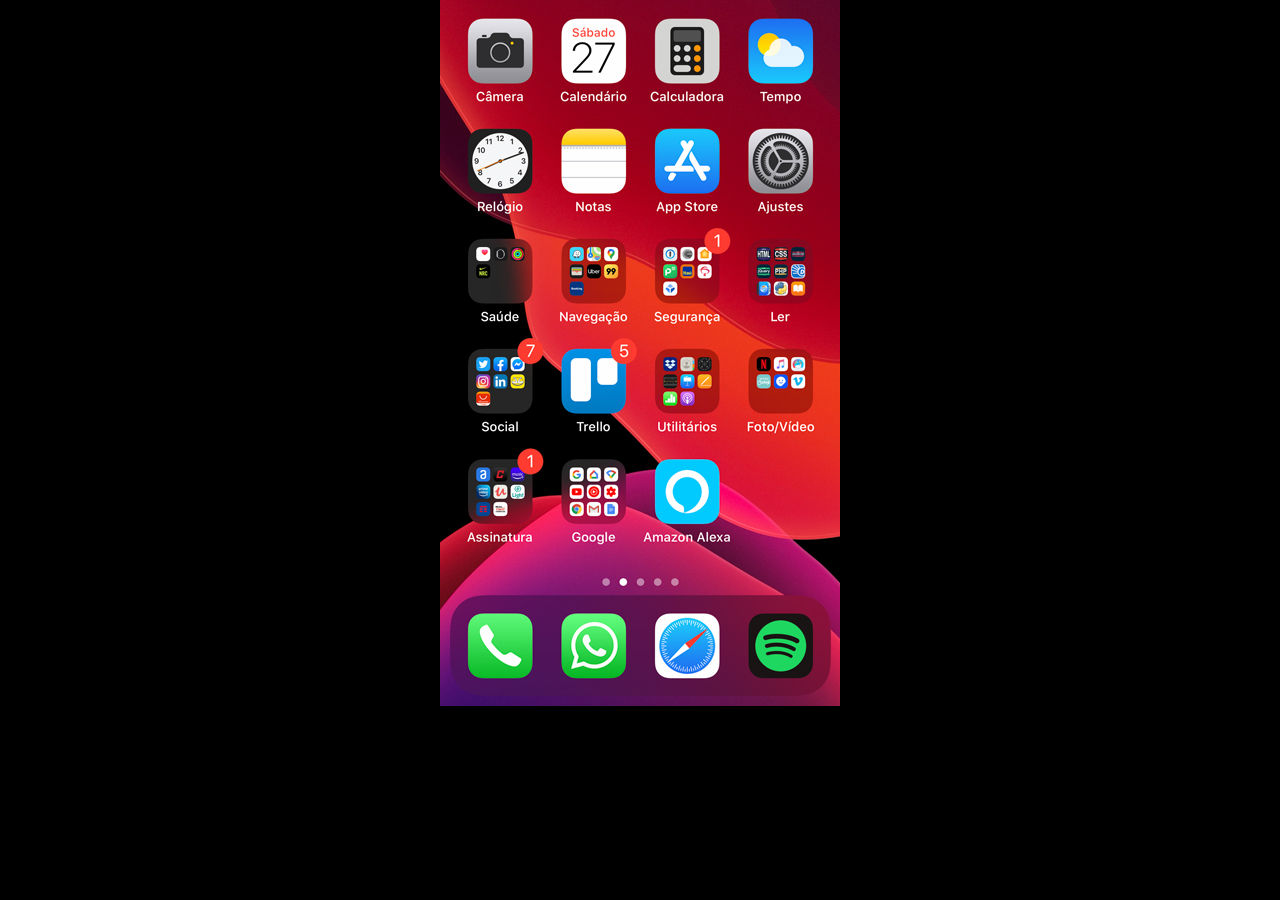
==== home.html @ 7de1ed91 "up" ====
<!DOCTYPE html>
<html lang="pt-BR">
<head>
    <meta charset="UTF-8">
    <meta name="viewport" content="width=device-width, initial-scale=1.0">
    <title>Home</title>
    <style>
        *{
            margin: 0px;
            padding: 0px;
        }
        body{
            width: 100vw;
            height: 100vh;
            background: black url(imagens/tela-home.jpg) no-repeat top center;
        }
    </style>
</head>
<body>
    
</body>
</html>
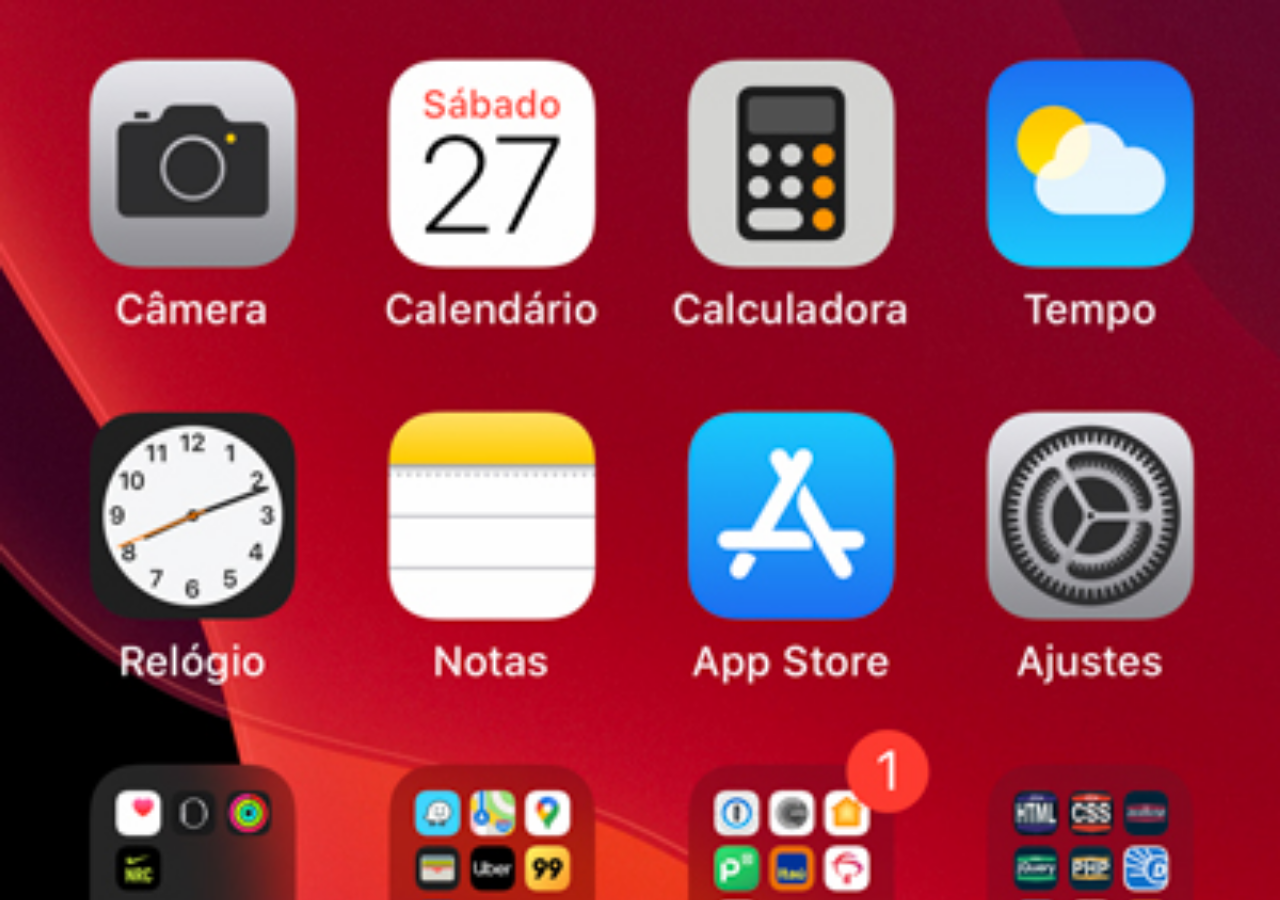
==== commit 265a54ad: "CRIAÇÃO DE TELA" ====
--- a/home.html
+++ b/home.html
@@ -13,6 +13,7 @@
             width: 100vw;
             height: 100vh;
             background: black url(imagens/tela-home.jpg) no-repeat top center;
+            background-size: cover;
         }
     </style>
 </head>
